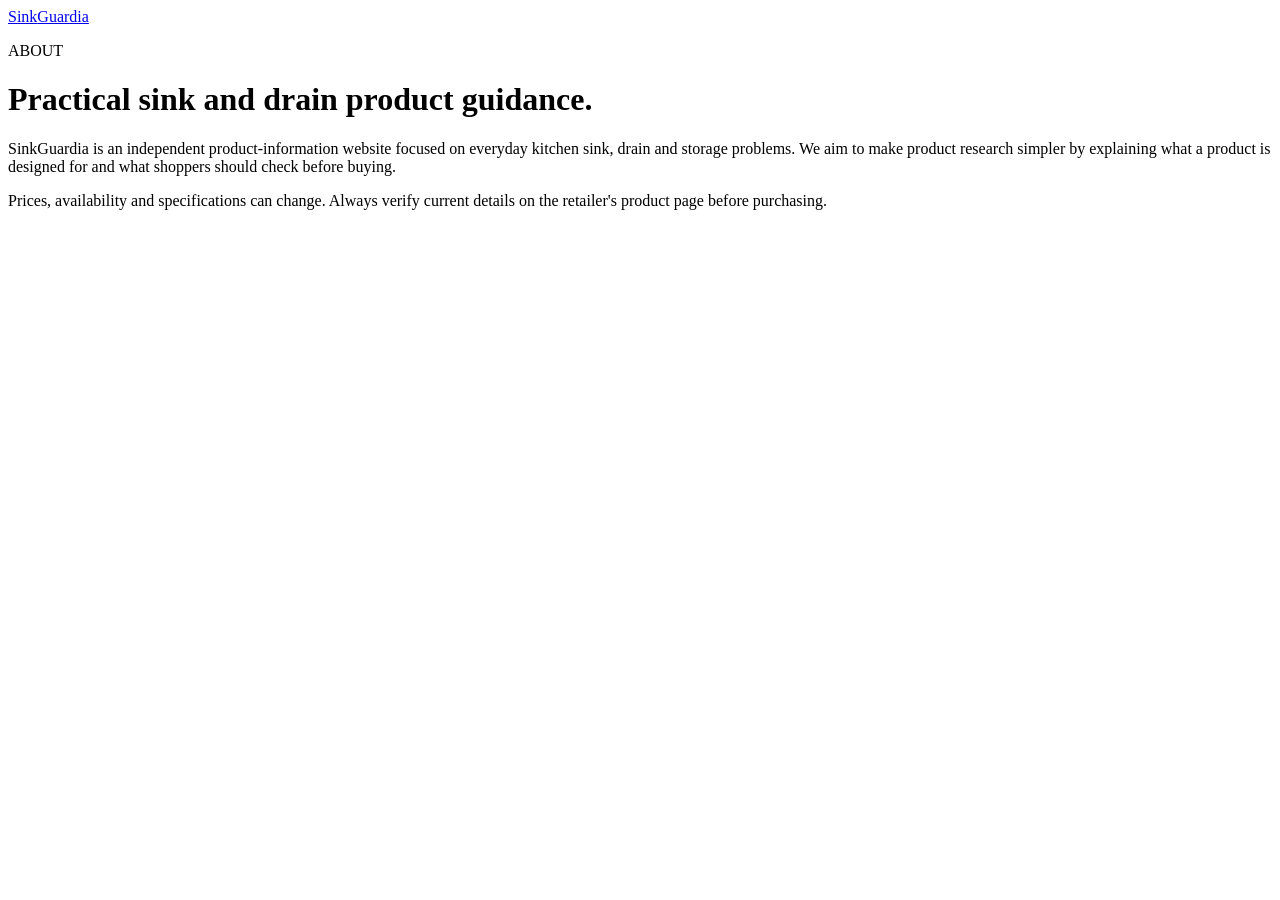
==== about.html @ c9f41025 "Add files via upload" ====
<!doctype html><html lang="en"><head><meta charset="utf-8"><meta name="viewport" content="width=device-width,initial-scale=1"><title>About — SinkGuardia</title><link rel="stylesheet" href="css/style.css"></head><body><header class="site-header"><div class="container nav"><a class="logo" href="index.html">Sink<span>Guardia</span></a></div></header><main class="container section"><p class="eyebrow">ABOUT</p><h1>Practical sink and drain product guidance.</h1><p>SinkGuardia is an independent product-information website focused on everyday kitchen sink, drain and storage problems. We aim to make product research simpler by explaining what a product is designed for and what shoppers should check before buying.</p><p>Prices, availability and specifications can change. Always verify current details on the retailer's product page before purchasing.</p></main></body></html>
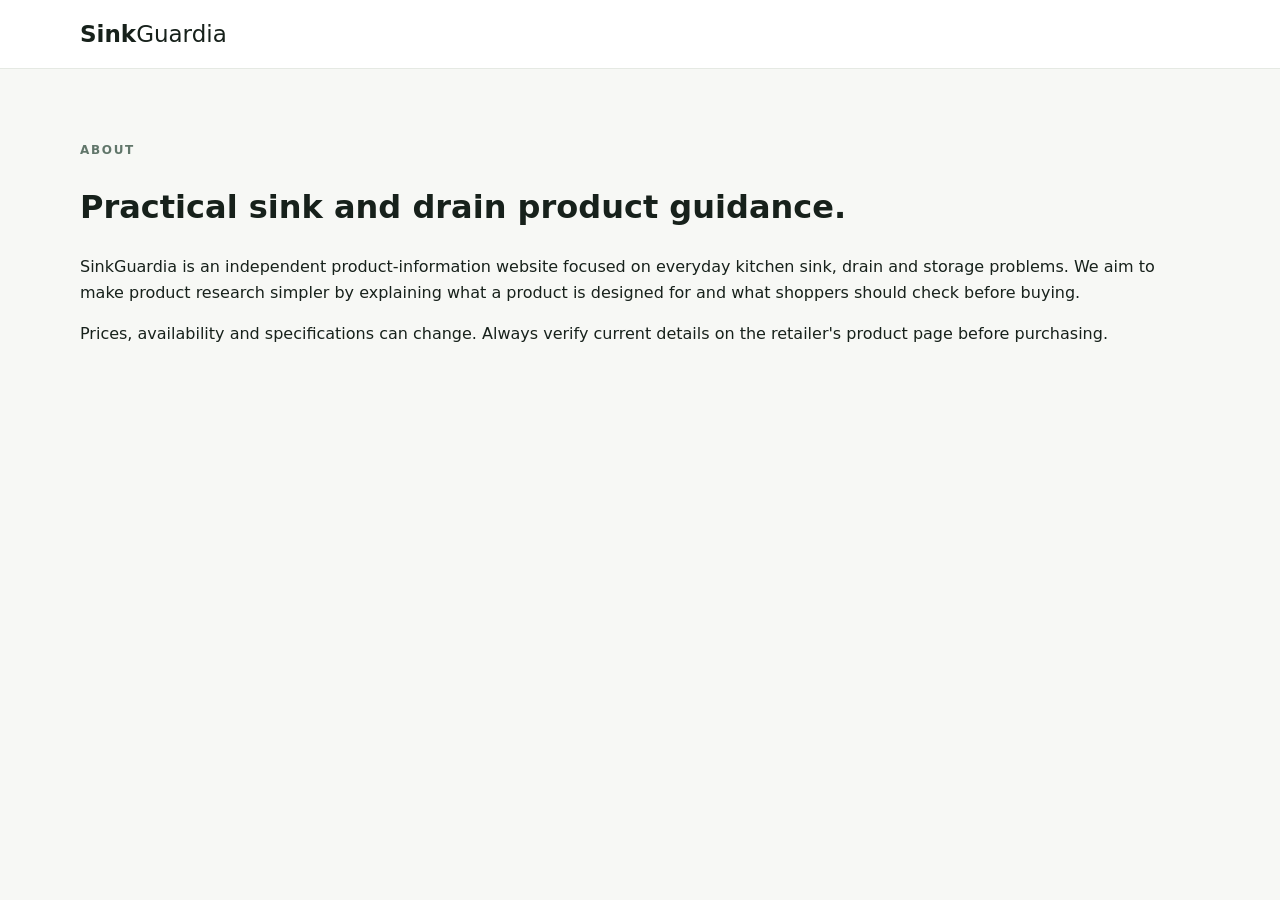
==== commit aeb3ec20: "Update about.html" ====
--- a/about.html
+++ b/about.html
@@ -1 +1 @@
-<!doctype html><html lang="en"><head><meta charset="utf-8"><meta name="viewport" content="width=device-width,initial-scale=1"><title>About — SinkGuardia</title><link rel="stylesheet" href="css/style.css"></head><body><header class="site-header"><div class="container nav"><a class="logo" href="index.html">Sink<span>Guardia</span></a></div></header><main class="container section"><p class="eyebrow">ABOUT</p><h1>Practical sink and drain product guidance.</h1><p>SinkGuardia is an independent product-information website focused on everyday kitchen sink, drain and storage problems. We aim to make product research simpler by explaining what a product is designed for and what shoppers should check before buying.</p><p>Prices, availability and specifications can change. Always verify current details on the retailer's product page before purchasing.</p></main></body></html>+<!doctype html><html lang="en"><head><meta charset="utf-8"><meta name="viewport" content="width=device-width,initial-scale=1"><title>About — SinkGuardia</title><link rel="stylesheet" href="style.css"></head><body><header class="site-header"><div class="container nav"><a class="logo" href="index.html">Sink<span>Guardia</span></a></div></header><main class="container section"><p class="eyebrow">ABOUT</p><h1>Practical sink and drain product guidance.</h1><p>SinkGuardia is an independent product-information website focused on everyday kitchen sink, drain and storage problems. We aim to make product research simpler by explaining what a product is designed for and what shoppers should check before buying.</p><p>Prices, availability and specifications can change. Always verify current details on the retailer's product page before purchasing.</p></main></body></html>
--- a/style.css
+++ b/style.css
@@ -0,0 +1 @@
+*{box-sizing:border-box}html{scroll-behavior:smooth}body{margin:0;font-family:Inter,system-ui,-apple-system,Segoe UI,sans-serif;color:#17211b;background:#f7f8f5;line-height:1.6}.container{width:min(1120px,92%);margin:auto}.site-header{background:#fff;border-bottom:1px solid #e5e9e3;position:sticky;top:0;z-index:10}.nav{height:68px;display:flex;align-items:center;justify-content:space-between}.logo{font-size:23px;font-weight:800;color:#17211b;text-decoration:none}.logo span{font-weight:500}.nav nav{display:flex;gap:22px}.nav nav a,footer a{color:#526057;text-decoration:none}.hero{background:#e9efe9;padding:76px 0}.hero-grid{display:grid;grid-template-columns:1.5fr .8fr;gap:50px;align-items:center}.eyebrow{font-size:12px;letter-spacing:.14em;font-weight:800;color:#61766a;margin:0 0 12px}.hero h1{font-size:clamp(38px,6vw,66px);line-height:1.04;margin:0 0 22px;max-width:760px}.hero-copy{font-size:19px;color:#536158;max-width:650px;margin-bottom:28px}.button{display:inline-block;background:#17211b;color:white;padding:12px 18px;border-radius:9px;text-decoration:none;font-weight:700;border:0;cursor:pointer}.button.small{padding:9px 13px;font-size:14px}.hero-card{background:white;padding:30px;border-radius:20px;box-shadow:0 15px 50px rgba(23,33,27,.08)}.hero-icon{font-size:52px}.section{padding:72px 0}.section-head{display:flex;align-items:end;justify-content:space-between;gap:20px;margin-bottom:25px}.section h2{font-size:36px;line-height:1.15;margin:0}.search{width:260px;padding:12px 14px;border:1px solid #d8dfd8;border-radius:9px;background:white}.product-grid{display:grid;grid-template-columns:repeat(3,1fr);gap:20px}.product-card{background:white;border:1px solid #e3e8e2;border-radius:16px;overflow:hidden;display:flex;flex-direction:column}.product-placeholder{height:180px;background:#edf1ed;display:grid;place-items:center;text-align:center;font-weight:800;letter-spacing:.12em;color:#758379}.product-body{padding:20px}.tag{font-size:12px;font-weight:800;text-transform:uppercase;color:#6b7d71;margin:0 0 7px}.product-body h3{margin:0 0 8px;font-size:20px;line-height:1.25}.rating{font-size:13px;font-weight:700;margin-bottom:10px}.product-body p{color:#5b665f}.best{font-size:14px}.card-bottom{display:flex;align-items:center;justify-content:space-between;margin:17px 0}.price{font-size:20px}.product-body small{color:#78837c}.guide-grid{display:grid;grid-template-columns:repeat(4,1fr);gap:16px;margin-top:25px}.guide{background:#fff;border:1px solid #e3e8e2;border-radius:14px;padding:22px}.guide span{font-weight:800;color:#8a988f}.guide h3{line-height:1.25}.guide p{color:#657068}.disclosure-box{background:#fff;border:1px solid #e3e8e2;border-radius:14px;padding:20px;margin-bottom:60px;color:#59645d}footer{border-top:1px solid #e1e6e1;background:#fff;padding:25px 0}.footer-inner{display:flex;justify-content:space-between;gap:20px;font-size:14px;color:#68736c}.empty{background:#fff;padding:30px;border-radius:12px}@media(max-width:850px){.hero-grid{grid-template-columns:1fr}.product-grid{grid-template-columns:repeat(2,1fr)}.guide-grid{grid-template-columns:repeat(2,1fr)}}@media(max-width:560px){.nav nav{display:none}.hero{padding:52px 0}.section{padding:50px 0}.section-head{align-items:stretch;flex-direction:column}.search{width:100%}.product-grid,.guide-grid{grid-template-columns:1fr}.hero h1{font-size:42px}.footer-inner{flex-direction:column}}
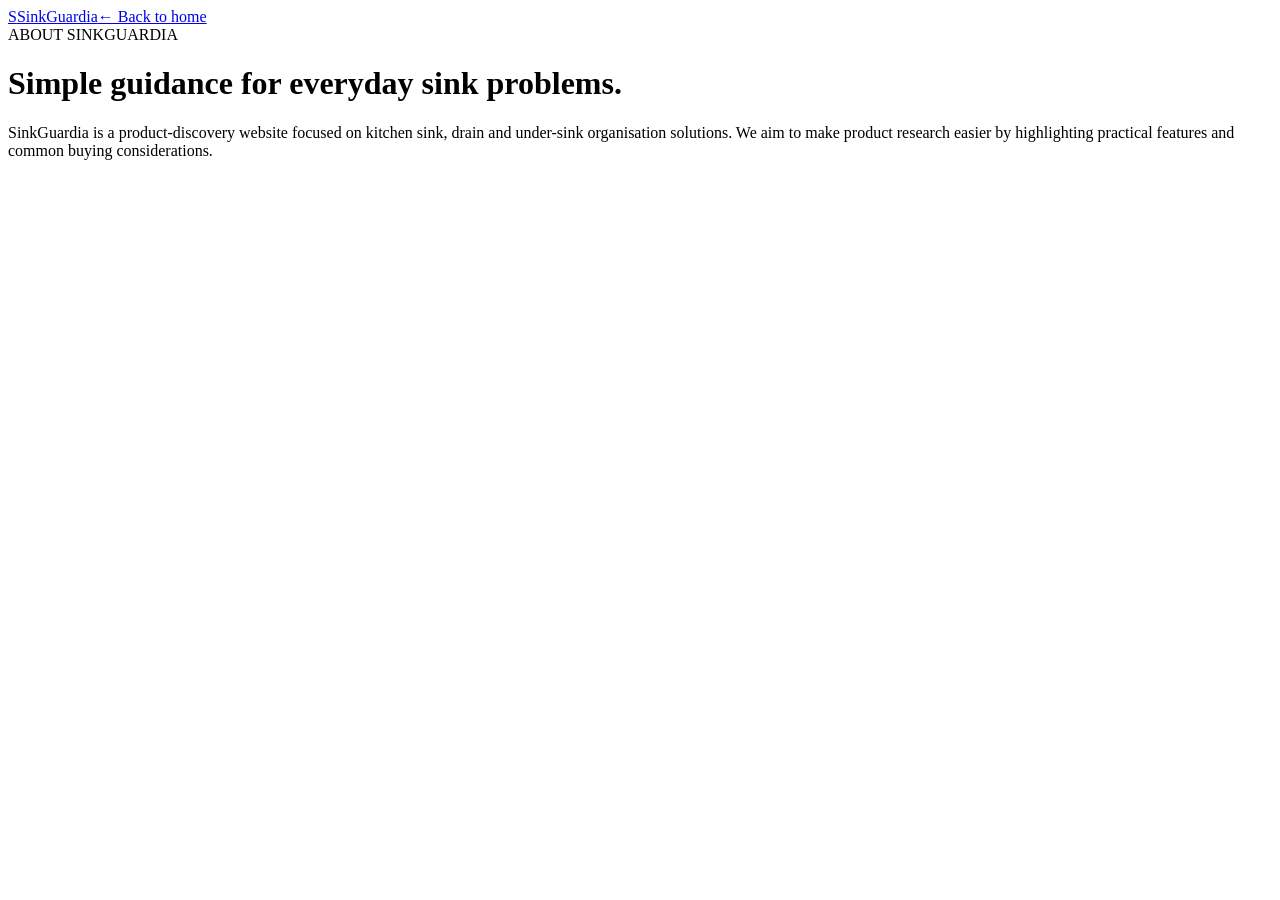
==== commit d6fcf4b1: "about.html" ====
--- a/about.html
+++ b/about.html
@@ -1 +1 @@
-<!doctype html><html lang="en"><head><meta charset="utf-8"><meta name="viewport" content="width=device-width,initial-scale=1"><title>About — SinkGuardia</title><link rel="stylesheet" href="style.css"></head><body><header class="site-header"><div class="container nav"><a class="logo" href="index.html">Sink<span>Guardia</span></a></div></header><main class="container section"><p class="eyebrow">ABOUT</p><h1>Practical sink and drain product guidance.</h1><p>SinkGuardia is an independent product-information website focused on everyday kitchen sink, drain and storage problems. We aim to make product research simpler by explaining what a product is designed for and what shoppers should check before buying.</p><p>Prices, availability and specifications can change. Always verify current details on the retailer's product page before purchasing.</p></main></body></html>
+<!doctype html><html><head><meta charset="utf-8"><meta name="viewport" content="width=device-width,initial-scale=1"><title>About — SinkGuardia</title><link rel="stylesheet" href="css/style.css"></head><body><header class="site-header"><div class="container nav"><a class="logo" href="index.html"><span class="logo-mark">S</span>Sink<span class="muted-logo">Guardia</span></a><a class="text-link" href="index.html">← Back to home</a></div></header><main class="container section"><div class="eyebrow">ABOUT SINKGUARDIA</div><h1>Simple guidance for everyday sink problems.</h1><p class="hero-copy">SinkGuardia is a product-discovery website focused on kitchen sink, drain and under-sink organisation solutions. We aim to make product research easier by highlighting practical features and common buying considerations.</p></main></body></html>
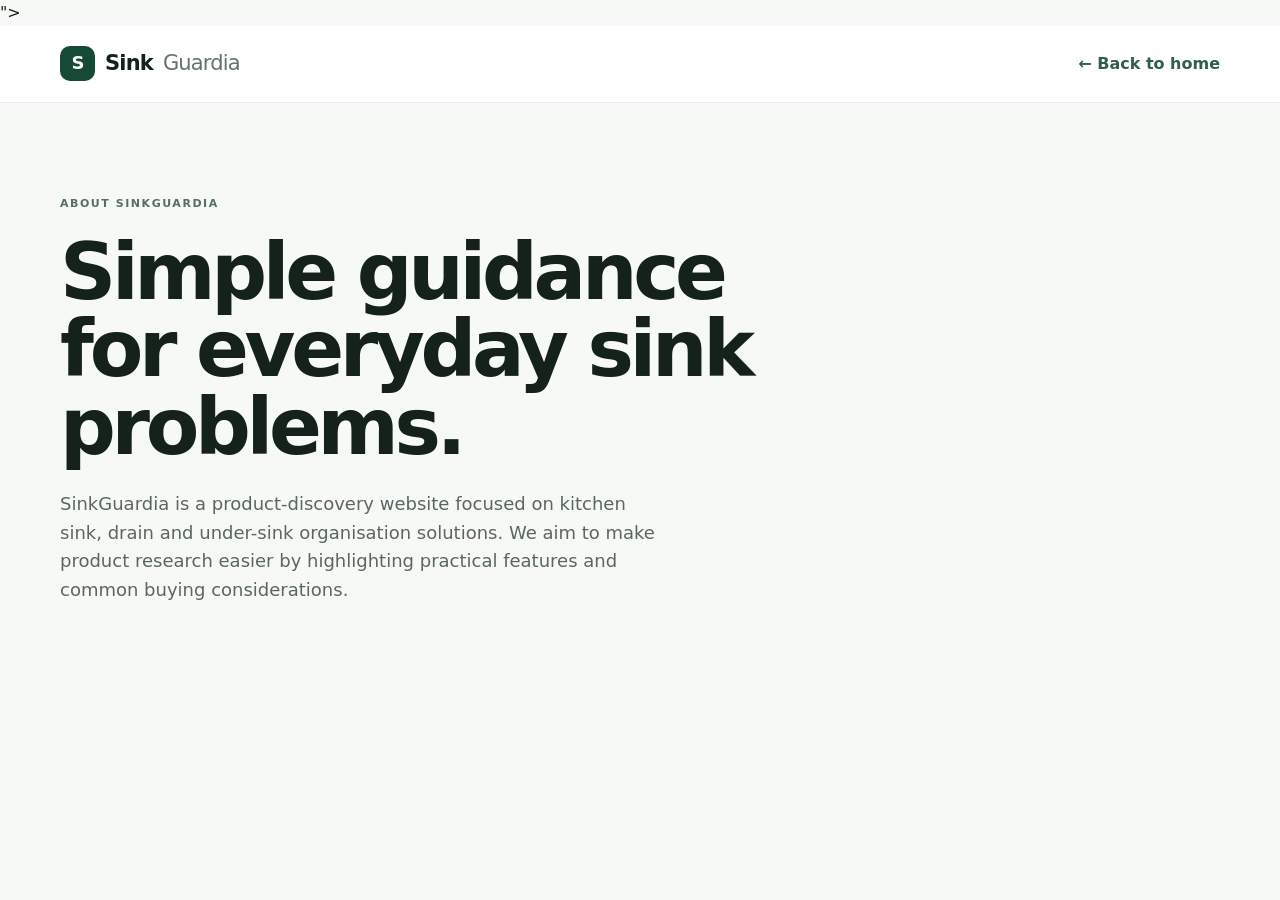
==== commit d0254d54: "Update about.html" ====
--- a/about.html
+++ b/about.html
@@ -1 +1 @@
-<!doctype html><html><head><meta charset="utf-8"><meta name="viewport" content="width=device-width,initial-scale=1"><title>About — SinkGuardia</title><link rel="stylesheet" href="css/style.css"></head><body><header class="site-header"><div class="container nav"><a class="logo" href="index.html"><span class="logo-mark">S</span>Sink<span class="muted-logo">Guardia</span></a><a class="text-link" href="index.html">← Back to home</a></div></header><main class="container section"><div class="eyebrow">ABOUT SINKGUARDIA</div><h1>Simple guidance for everyday sink problems.</h1><p class="hero-copy">SinkGuardia is a product-discovery website focused on kitchen sink, drain and under-sink organisation solutions. We aim to make product research easier by highlighting practical features and common buying considerations.</p></main></body></html>
+<!doctype html><html><head><meta charset="utf-8"><meta name="viewport" content="width=device-width,initial-scale=1"><title>About — SinkGuardia</title><link rel="stylesheet" href="style.css">"></head><body><header class="site-header"><div class="container nav"><a class="logo" href="index.html"><span class="logo-mark">S</span>Sink<span class="muted-logo">Guardia</span></a><a class="text-link" href="index.html">← Back to home</a></div></header><main class="container section"><div class="eyebrow">ABOUT SINKGUARDIA</div><h1>Simple guidance for everyday sink problems.</h1><p class="hero-copy">SinkGuardia is a product-discovery website focused on kitchen sink, drain and under-sink organisation solutions. We aim to make product research easier by highlighting practical features and common buying considerations.</p></main></body></html>
--- a/style.css
+++ b/style.css
@@ -0,0 +1 @@
+*{box-sizing:border-box}html{scroll-behavior:smooth}body{margin:0;font-family:Inter,ui-sans-serif,system-ui,-apple-system,BlinkMacSystemFont,"Segoe UI",sans-serif;color:#15221c;background:#f7f9f6;line-height:1.6}a{color:inherit}.container{width:min(1160px,92%);margin:auto}.topbar{background:#173b2d;color:#e8f2eb;font-size:12px}.topbar-in{min-height:34px;display:flex;align-items:center;justify-content:space-between;gap:20px}.site-header{position:sticky;top:0;z-index:20;background:rgba(255,255,255,.94);backdrop-filter:blur(14px);border-bottom:1px solid #e6ebe7}.nav{height:76px;display:flex;align-items:center;justify-content:space-between}.logo{display:flex;align-items:center;gap:10px;text-decoration:none;font-size:21px;font-weight:850;letter-spacing:-.04em}.logo-mark{display:grid;place-items:center;width:35px;height:35px;border-radius:10px;background:#174a35;color:#fff;font-size:18px}.muted-logo{font-weight:500;color:#66736b}.desktop-nav{display:flex;gap:30px}.desktop-nav a,.mobile-nav a{text-decoration:none;color:#526059;font-size:14px;font-weight:650}.desktop-nav a:hover{color:#174a35}.menu-btn{display:none;border:0;background:#edf3ee;border-radius:10px;padding:10px 12px;font-size:18px}.mobile-nav{display:none}.hero{overflow:hidden;background:linear-gradient(135deg,#edf5ef 0%,#f7faf7 58%,#e7f0e9 100%);border-bottom:1px solid #e4ebe5}.hero-grid{min-height:680px;display:grid;grid-template-columns:1.02fr .98fr;gap:55px;align-items:center}.pill,.eyebrow{font-size:11px;letter-spacing:.14em;font-weight:850;color:#557061}.pill{display:inline-flex;gap:8px;align-items:center;background:#fff;border:1px solid #dce7df;padding:8px 12px;border-radius:999px;box-shadow:0 5px 18px rgba(25,65,46,.05)}h1{font-size:clamp(45px,6.1vw,78px);line-height:.99;letter-spacing:-.055em;margin:22px 0 24px;max-width:720px}h1 em{font-style:normal;color:#286747}.hero-copy{font-size:18px;color:#5a6860;max-width:610px}.hero-actions{display:flex;align-items:center;gap:24px;margin:30px 0}.button{display:inline-flex;align-items:center;gap:22px;text-decoration:none;font-weight:800;border-radius:12px;padding:14px 18px}.primary{background:#173b2d;color:#fff;box-shadow:0 12px 28px rgba(23,59,45,.18)}.text-link{text-decoration:none;font-weight:750;color:#315e49}.trust-row{display:flex;gap:32px;margin-top:42px}.trust-row div{display:grid}.trust-row strong{font-size:22px;line-height:1.1}.trust-row span{font-size:11px;color:#728077}.hero-visual{position:relative;min-height:510px;display:grid;place-items:center}.blob{position:absolute;width:470px;height:470px;border-radius:50%;background:#d8e9dc;right:20px;top:15px}.sink-scene{position:relative;width:min(480px,100%);height:430px;border-radius:30px;background:linear-gradient(150deg,#fff,#e9f0eb);box-shadow:0 30px 70px rgba(24,55,39,.13);border:1px solid rgba(255,255,255,.8);overflow:hidden;padding:24px}.scene-top{display:flex;justify-content:space-between;color:#6a776f;font-size:10px;font-weight:850;letter-spacing:.15em}.sink{position:absolute;left:50%;top:105px;transform:translateX(-50%);width:310px;height:240px;background:#cfd8d3;border-radius:0 0 80px 80px;box-shadow:inset 0 -14px 30px rgba(61,79,69,.12),0 20px 40px rgba(45,65,53,.15)}.basin{position:absolute;left:22px;right:22px;bottom:20px;height:145px;background:#f8faf9;border-radius:0 0 60px 60px;box-shadow:inset 0 -18px 35px rgba(71,89,80,.1)}.water{position:absolute;left:38px;right:38px;bottom:25px;height:28px;border-radius:50%;background:#bddbd5}.drain{position:absolute;left:50%;bottom:27px;transform:translateX(-50%);width:38px;height:38px;border-radius:50%;background:#6e7c74;box-shadow:inset 0 0 0 8px #d6ddd9}.faucet{position:absolute;left:50%;top:-68px;width:85px;height:90px;transform:translateX(-50%);border:14px solid #89958f;border-bottom:0;border-radius:55px 55px 0 0}.faucet i{position:absolute;right:-23px;top:56px;width:35px;height:13px;background:#89958f;border-radius:0 10px 10px 0}.faucet b{position:absolute;right:-5px;top:70px;width:8px;height:40px;background:#89958f}.floating-card{position:absolute;display:flex;gap:10px;align-items:center;background:#fff;border:1px solid #e4eae5;border-radius:14px;padding:12px 14px;box-shadow:0 14px 30px rgba(27,51,39,.1)}.floating-card span{width:25px;height:25px;border-radius:50%;display:grid;place-items:center;background:#e3f1e7;color:#237047;font-weight:900}.floating-card b,.floating-card small{display:block}.floating-card b{font-size:12px}.floating-card small{font-size:10px;color:#7a857e}.card-a{left:15px;bottom:90px}.card-b{right:15px;top:145px}.section{padding:92px 0}.section-heading{display:flex;align-items:end;justify-content:space-between;gap:25px;margin-bottom:28px}.section-heading h2{font-size:38px;letter-spacing:-.04em;line-height:1.08;margin:7px 0}.section-heading>p{max-width:380px;color:#6b776f}.category-grid{display:grid;grid-template-columns:repeat(4,1fr);gap:15px}.category{position:relative;text-decoration:none;background:#fff;border:1px solid #e3eae4;border-radius:17px;padding:23px;min-height:180px;display:flex;flex-direction:column;transition:.2s}.category:hover,.product-card:hover,.guide:hover{transform:translateY(-4px);box-shadow:0 18px 40px rgba(27,56,42,.08)}.cat-icon{font-size:28px;color:#236345;margin-bottom:22px}.category b{font-size:17px}.category small{color:#718078;margin-top:5px}.category>span:last-child{margin-top:auto;color:#2d654a}.products-section{background:#edf4ee}.products-head{align-items:end}.products-head>div:first-child p{color:#6c7971;margin:5px 0 0}.tools{display:flex;gap:10px}.search{display:flex;align-items:center;gap:8px;background:#fff;border:1px solid #d9e3dc;border-radius:11px;padding:0 13px}.search span{font-size:20px;color:#758078}.search input,.tools select{border:0;outline:0;background:transparent;height:45px;color:#334139;font:inherit}.tools select{background:#fff;border:1px solid #d9e3dc;border-radius:11px;padding:0 12px}.product-grid{display:grid;grid-template-columns:repeat(3,1fr);gap:18px}.product-card{background:#fff;border:1px solid #e0e8e2;border-radius:18px;overflow:hidden;transition:.2s;display:flex;flex-direction:column}.product-image{height:220px;background:linear-gradient(145deg,#f7faf8,#e2ece5);display:grid;place-items:center;position:relative}.product-art{font-size:72px;color:#789286}.badge{position:absolute;left:15px;top:15px;background:#173b2d;color:#fff;padding:5px 9px;border-radius:999px;font-size:10px;font-weight:850}.product-body{padding:19px}.product-category{font-size:10px;font-weight:850;letter-spacing:.12em;color:#6c7b72}.product-body h3{font-size:19px;line-height:1.25;margin:7px 0}.product-body p{color:#66736b;font-size:13px;min-height:42px}.rating{font-size:12px;color:#8a6719;font-weight:800}.card-bottom{display:flex;justify-content:space-between;align-items:center;margin-top:17px}.price{font-size:20px;font-weight:850}.view-btn{background:#edf4ee;color:#1e573d;border:0;border-radius:9px;padding:9px 12px;text-decoration:none;font-size:12px;font-weight:800}.empty{padding:35px;text-align:center;background:#fff;border-radius:14px;color:#68756d}.why-card{display:grid;grid-template-columns:1.1fr 1fr;gap:70px;background:#173b2d;color:#fff;border-radius:26px;padding:55px}.why-card .eyebrow{color:#9fc5ae}.why-card h2{font-size:40px;line-height:1.05;letter-spacing:-.04em;margin:8px 0 16px}.why-card p{color:#c7d8ce;max-width:590px}.why-list{display:grid;gap:10px}.why-list>div{background:rgba(255,255,255,.07);border:1px solid rgba(255,255,255,.09);border-radius:13px;padding:17px;display:grid;grid-template-columns:35px 1fr;column-gap:10px}.why-list span{grid-row:span 2;color:#9fc5ae;font-weight:800}.why-list b{font-size:14px}.why-list small{color:#b7cbbf}.guide-grid{display:grid;grid-template-columns:repeat(4,1fr);gap:15px}.guide{background:#fff;border:1px solid #e1e9e3;border-radius:17px;padding:22px;transition:.2s}.guide>span{font-size:11px;font-weight:900;color:#90a096}.guide-icon{font-size:26px;color:#286747;margin:14px 0}.guide h3{font-size:18px;line-height:1.2;margin:0 0 10px}.guide p{color:#68756d;font-size:13px;min-height:62px}.guide a{font-size:12px;font-weight:850;color:#276347;text-decoration:none}.disclosure{display:flex;gap:15px;align-items:flex-start;background:#fff;border:1px solid #dfe8e1;border-radius:15px;padding:20px;margin-bottom:75px}.disclosure-icon{font-size:20px;color:#2b6a4a}.disclosure b{font-size:13px}.disclosure p{margin:3px 0 0;color:#69766e;font-size:12px}footer{background:#112c22;color:#d9e7df}.footer-main{display:flex;justify-content:space-between;gap:50px;padding:50px 0}.footer-logo{color:#fff}.footer-main p{color:#a8bdb1;font-size:13px}.footer-links{display:flex;gap:80px}.footer-links div{display:grid;gap:8px;align-content:start}.footer-links b{font-size:12px;color:#fff;margin-bottom:5px}.footer-links a{font-size:12px;color:#a8bdb1;text-decoration:none}.footer-bottom{border-top:1px solid rgba(255,255,255,.1);padding:18px 0;display:flex;justify-content:space-between;color:#829b8e;font-size:11px}@media(max-width:900px){.hero-grid{grid-template-columns:1fr}.hero-visual{min-height:460px}.category-grid,.guide-grid{grid-template-columns:repeat(2,1fr)}.product-grid{grid-template-columns:repeat(2,1fr)}.why-card{grid-template-columns:1fr;gap:30px}.desktop-nav{display:none}.menu-btn{display:block}.mobile-nav.open{display:grid;padding:8px 4%;gap:2px;border-top:1px solid #e6ebe7}.mobile-nav a{padding:12px}.products-head{align-items:stretch;flex-direction:column}.tools{flex-wrap:wrap}.search{flex:1;min-width:220px}}@media(max-width:580px){.topbar-in span:last-child{display:none}.topbar-in{justify-content:center}.hero-grid{min-height:auto;padding:60px 0 45px}.hero-actions{flex-wrap:wrap}.trust-row{gap:18px}.hero-visual{min-height:380px}.blob{width:330px;height:330px}.sink-scene{height:350px}.sink{transform:translateX(-50%) scale(.78);top:80px}.floating-card{transform:scale(.85)}.card-a{left:0}.card-b{right:0}.section{padding:65px 0}.section-heading{display:block}.section-heading h2,.why-card h2{font-size:31px}.category-grid,.guide-grid,.product-grid{grid-template-columns:1fr}.tools{display:grid}.tools select{width:100%}.why-card{padding:30px 22px}.footer-main{display:grid}.footer-links{gap:45px}.footer-bottom{display:grid;gap:5px}}
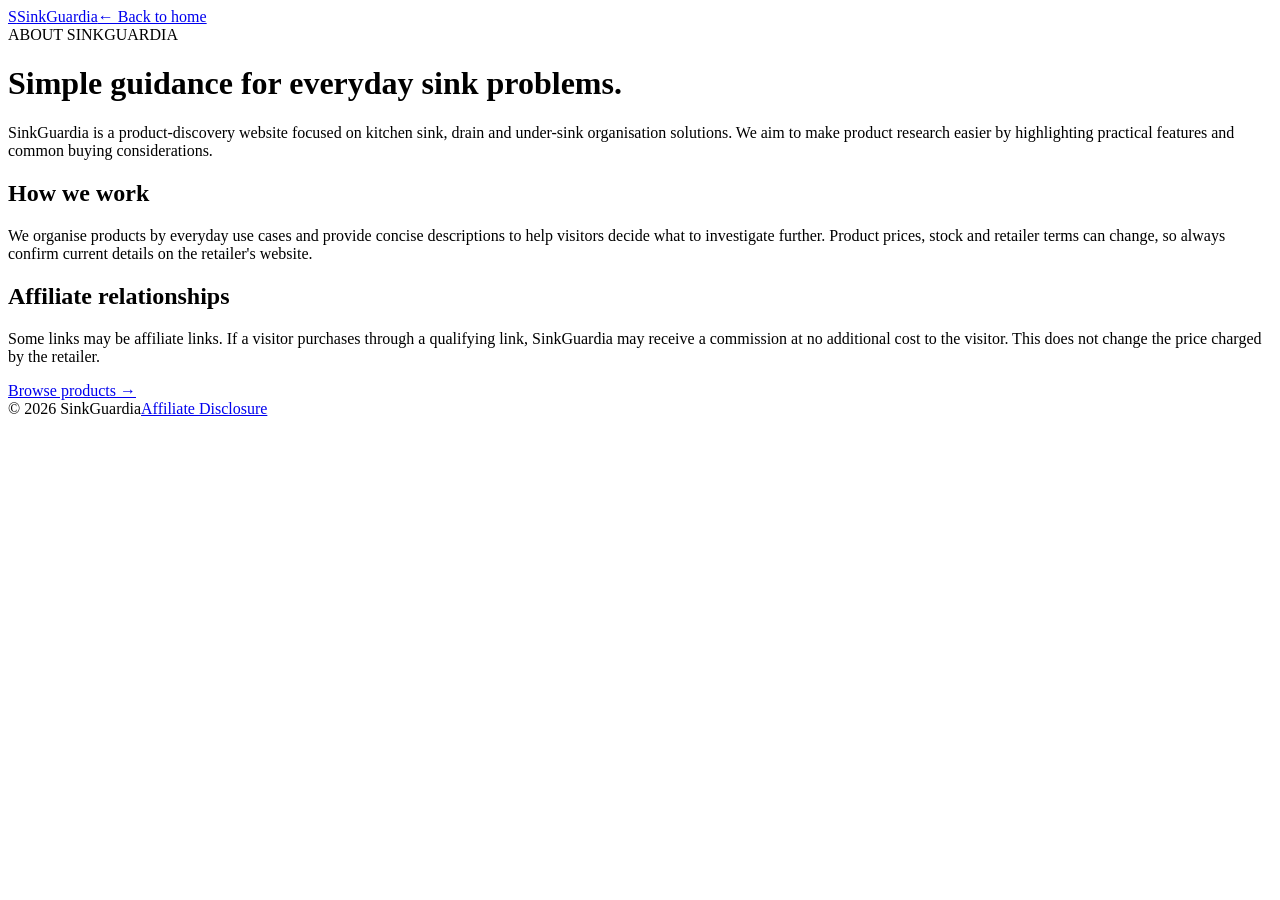
==== commit 6353ab04: "about.html" ====
--- a/about.html
+++ b/about.html
@@ -1 +1 @@
-<!doctype html><html><head><meta charset="utf-8"><meta name="viewport" content="width=device-width,initial-scale=1"><title>About — SinkGuardia</title><link rel="stylesheet" href="style.css">"></head><body><header class="site-header"><div class="container nav"><a class="logo" href="index.html"><span class="logo-mark">S</span>Sink<span class="muted-logo">Guardia</span></a><a class="text-link" href="index.html">← Back to home</a></div></header><main class="container section"><div class="eyebrow">ABOUT SINKGUARDIA</div><h1>Simple guidance for everyday sink problems.</h1><p class="hero-copy">SinkGuardia is a product-discovery website focused on kitchen sink, drain and under-sink organisation solutions. We aim to make product research easier by highlighting practical features and common buying considerations.</p></main></body></html>
+<!doctype html><html lang="en"><head><meta charset="utf-8"><meta name="viewport" content="width=device-width,initial-scale=1"><meta name="description" content="Learn about SinkGuardia."><title>About — SinkGuardia</title><link rel="stylesheet" href="css/style.css"></head><body><header class="site-header"><div class="container nav"><a class="logo" href="index.html"><span class="logo-mark">S</span>Sink<span class="muted-logo">Guardia</span></a><a class="text-link" href="index.html">← Back to home</a></div></header><main class="container section content-page"><div class="eyebrow">ABOUT SINKGUARDIA</div><h1>Simple guidance for everyday sink problems.</h1><p class="hero-copy">SinkGuardia is a product-discovery website focused on kitchen sink, drain and under-sink organisation solutions. We aim to make product research easier by highlighting practical features and common buying considerations.</p><h2>How we work</h2><p>We organise products by everyday use cases and provide concise descriptions to help visitors decide what to investigate further. Product prices, stock and retailer terms can change, so always confirm current details on the retailer's website.</p><h2>Affiliate relationships</h2><p>Some links may be affiliate links. If a visitor purchases through a qualifying link, SinkGuardia may receive a commission at no additional cost to the visitor. This does not change the price charged by the retailer.</p><a class="button primary" href="index.html#products">Browse products →</a></main><footer><div class="container footer-bottom"><span>© 2026 SinkGuardia</span><a href="disclosure.html">Affiliate Disclosure</a></div></footer></body></html>
